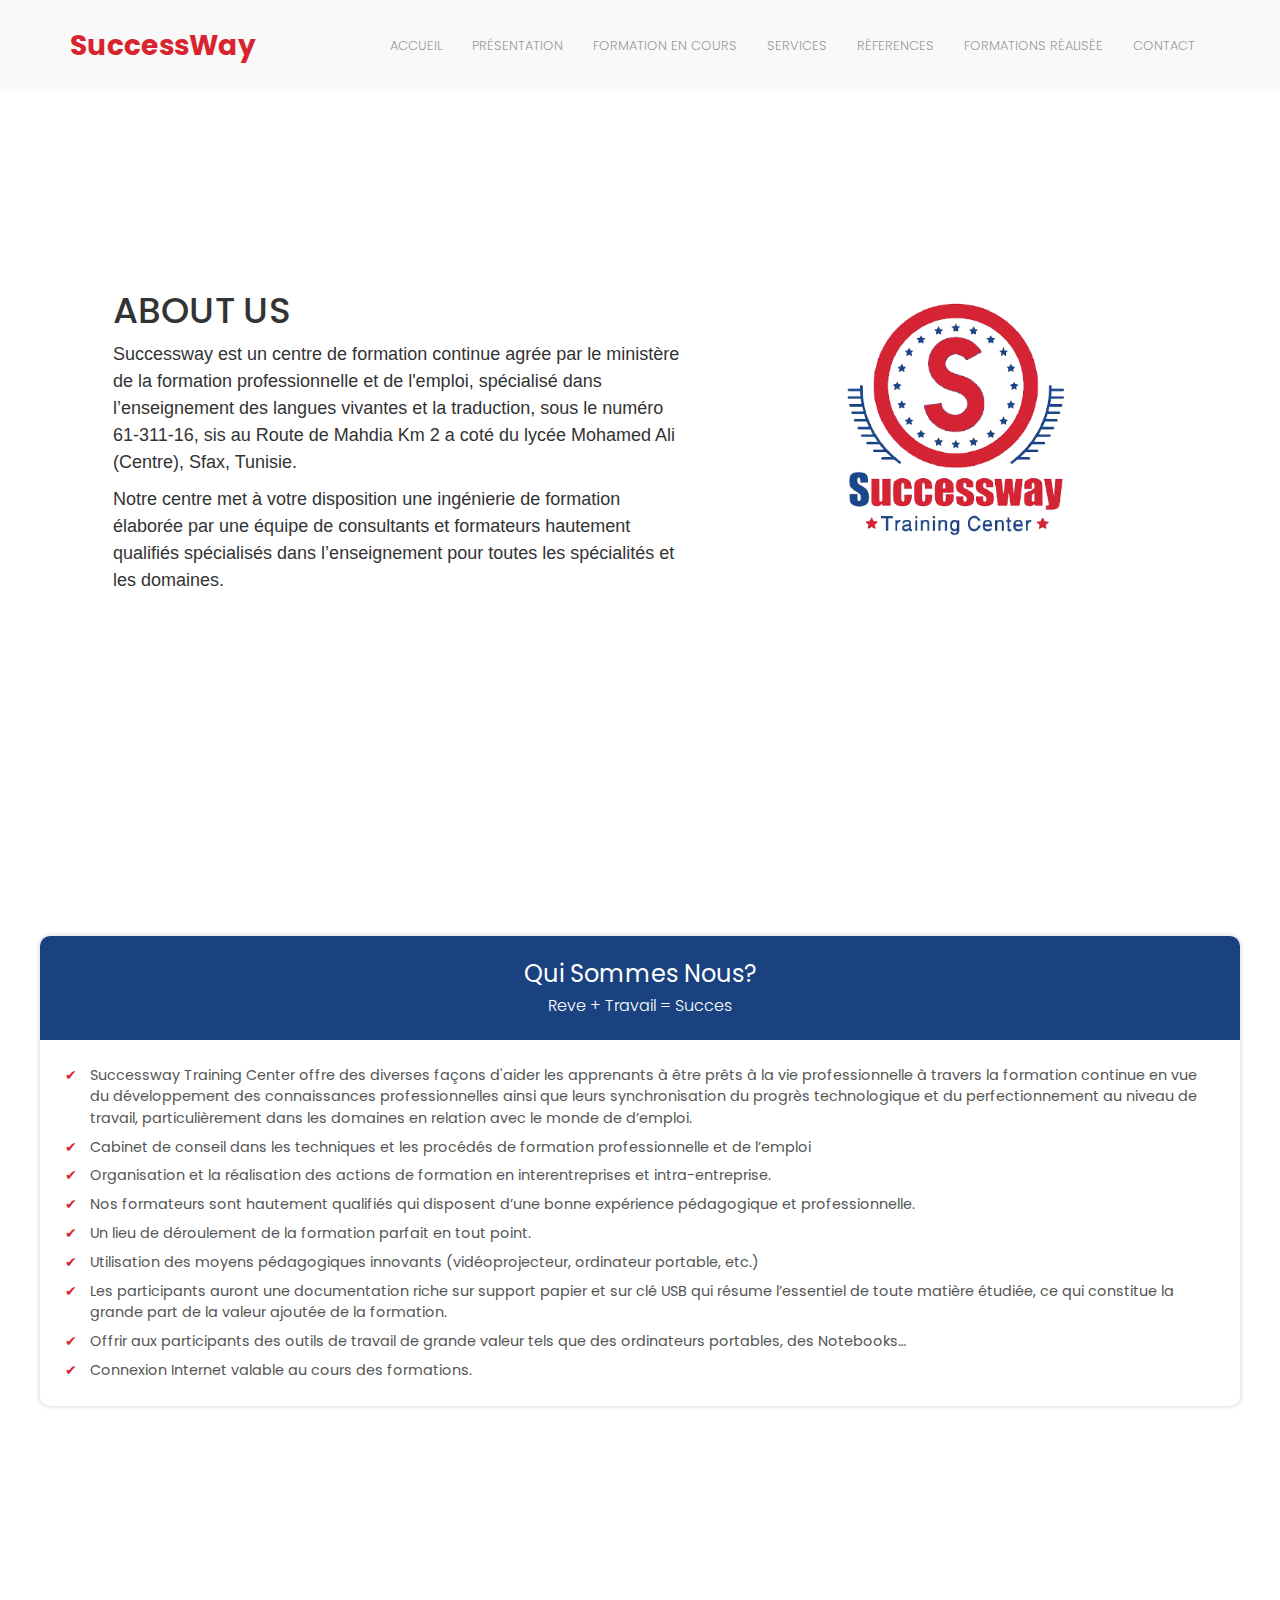
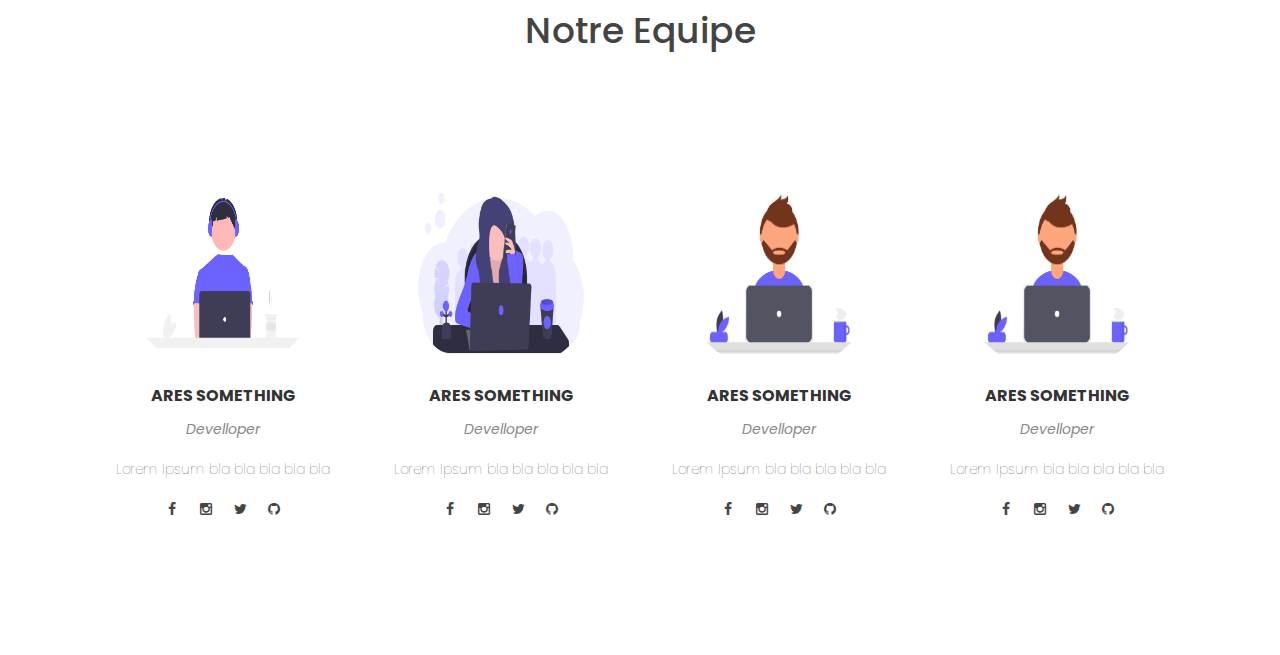
==== Presentation.html @ 9a96cf70 "commit" ====
<!DOCTYPE html>
<html lang="en">
<head>
	<meta charset="utf-8">
	<title>Successway</title>
	<meta http-equiv="X-UA-Compatible" content="IE=Edge">
	<meta name="viewport" content="width=device-width, initial-scale=1">
	<meta name="keywords" content="">
	<meta name="description" content="">
	
    <!-- 
	Workforce CSS Template
	https://templatemo.com/tm-461-workforce
    -->
	<link href='http://fonts.googleapis.com/css?family=Montserrat:400,700' rel='stylesheet' type='text/css'>
	<link rel="stylesheet" href="css/animate.min.css">
	<link rel="stylesheet" href="css/bootstrap.min.css">
	<link rel="stylesheet" href="css/font-awesome.min.css">		
	<link rel="stylesheet" href="css/templatemo-style.css">
	<link rel="stylesheet" href="css/presentation.css">
</head>

<body data-spy="scroll" data-offset="50" data-target=".navbar-collapse">
	
	<!-- navbar -->
	<nav class="navbar  custom-navbar" role="navigation">
		<div class="container">
			<div class="navbar-header">
				<button class="navbar-toggle" data-toggle="collapse" data-target=".navbar-collapse">
					<span class="icon icon-bar"></span>
					<span class="icon icon-bar"></span>
					<span class="icon icon-bar"></span>
				</button>
				<a href="#" class="navbar-brand ">SuccessWay</a>
			</div>
			<div class="collapse navbar-collapse">
				<ul class="nav navbar-nav navbar-right">
					<li><a href="index.html" class="smoothScroll">Accueil</a></li>
					<li><a href="index.html" class="smoothScroll">Présentation</a></li>
					<li><a href="#about" class="smoothScroll">Formation en cours</a></li>
					<li><a href="#portfolio" class="smoothScroll">Services</a></li>
					<li><a href="#contact" class="smoothScroll">Réferences</a></li>
					<li><a href="#contact" class="smoothScroll">Formations réalisée</a></li>
					<li><a href="#contact" class="smoothScroll">Contact</a></li>
				</ul>
			</div>
		</div>
	</nav>
	<!-- end navbar -->
	<div class="section1" id="service">
		<div class="container1">
			<div class="row">
					<div class="content-section1">
						<div class="title1">
							<h1>About us</h1>
						</div>
						<div class="content1">
							<p>
								Successway est un centre de formation continue agrée par le ministère de la formation professionnelle et de l'emploi, spécialisé dans l’enseignement des langues vivantes et la traduction, sous le numéro 61-311-16, sis au Route de Mahdia Km 2 a coté du lycée Mohamed Ali (Centre), Sfax,  Tunisie.
							</p>
							<p>
								Notre centre met à votre disposition une ingénierie de formation élaborée par une équipe de consultants et formateurs hautement qualifiés spécialisés dans l’enseignement  pour toutes les spécialités et les domaines.
							</p>
						</div>
						
					</div>
					<div class="image-section1">
						<img src="images/logo-removebg-preview.png" alt="">
					</div>
			</div>			
		</div>
	</div>
	<div class="plan-container section1">

		<section class="plan">
			<div class="plan__header">
				<h1 class="plan__title">Qui Sommes Nous?</h1>
				<h2 class="plan__summary">Reve + Travail = Succes</h2>
			</div>
			<div class="plan__description"> 
				<ul class="plan__list">
					<li class="plan__feature">Successway Training Center offre des diverses façons d'aider les apprenants à être prêts à la vie professionnelle à travers la formation continue en vue du développement des connaissances professionnelles ainsi que leurs synchronisation du progrès technologique et du perfectionnement au niveau de travail, particulièrement dans les domaines en relation avec le monde de d’emploi.</li>
					<li class="plan__feature">Cabinet de conseil dans les techniques et les procédés de formation professionnelle et de l’emploi</li>
					<li class="plan__feature">Organisation et la réalisation des actions de formation en interentreprises et intra-entreprise.</li>
					<li class="plan__feature">Nos formateurs sont hautement qualifiés qui disposent d’une bonne expérience pédagogique et professionnelle. </li>
					<li class="plan__feature">Un lieu de déroulement de la formation parfait en tout point.</li>
					<li class="plan__feature">Utilisation des moyens pédagogiques innovants (vidéoprojecteur, ordinateur portable, etc.) </li>
					<li class="plan__feature">Les participants auront une documentation riche sur support papier et sur clé USB qui résume l’essentiel de toute matière étudiée, ce qui constitue la grande part de la valeur ajoutée de la formation.</li>
					<li class="plan__feature">Offrir aux participants des outils de travail de grande valeur tels que des ordinateurs portables, des Notebooks…</li>
					<li class="plan__feature">Connexion Internet valable au cours des formations.</li>
				</ul>
			</div>
	
		   </section>
	</div>


<div class="meet_container section1">
	<div class="meet_header">
		<h1>Notre Equipe</h1>
	</div>
	<div class="sub-meet-conainer">
	<div class="teams">
		<img src="images/undraw_Coding_re_iv62.png" alt="" >
		<div class="name">Ares Something</div>
		<div class="desig">Develloper</div>
		<div class="about">Lorem Ipsum bla bla bla bla bla</div>
		<div class="social-links">
			<a href=""><i class="fa fa-facebook"></i></a>
			<a href=""><i class="fa fa-instagram"></i></a>
			<a href=""><i class="fa fa-twitter"></i></a>
			<a href=""><i class="fa fa-github"></i></a>
		</div>
	</div>
	<div class="teams">
		<img src="images/undraw_working_remotely_jh40.png" alt="" >
		<div class="name">Ares Something</div>
		<div class="desig">Develloper</div>
		<div class="about">Lorem Ipsum bla bla bla bla bla</div>
		<div class="social-links">
			<a href=""><i class="fa fa-facebook"></i></a>
			<a href=""><i class="fa fa-instagram"></i></a>
			<a href=""><i class="fa fa-twitter"></i></a>
			<a href=""><i class="fa fa-github"></i></a>
		</div>
	</div>
	<div class="teams">
		<img src="images/undraw_Designer_by46.png" alt="" >
		<div class="name">Ares Something</div>
		<div class="desig">Develloper</div>
		<div class="about">Lorem Ipsum bla bla bla bla bla</div>
		<div class="social-links">
			<a href=""><i class="fa fa-facebook"></i></a>
			<a href=""><i class="fa fa-instagram"></i></a>
			<a href=""><i class="fa fa-twitter"></i></a>
			<a href=""><i class="fa fa-github"></i></a>
		</div>
	</div>
	<div class="teams">
		<img src="images/undraw_Designer_by46.png" alt="" >
		<div class="name">Ares Something</div>
		<div class="desig">Develloper</div>
		<div class="about">Lorem Ipsum bla bla bla bla bla</div>
		<div class="social-links">
			<a href=""><i class="fa fa-facebook"></i></a>
			<a href=""><i class="fa fa-instagram"></i></a>
			<a href=""><i class="fa fa-twitter"></i></a>
			<a href=""><i class="fa fa-github"></i></a>
		</div>
	</div>
</div>
</div>


</body>
</html>
---- css/templatemo-style.css ----
/*

Workforce CSS Template

https://templatemo.com/tm-461-workforce

*/




body
    {
        background: #f9f9f9;
        font-family: 'Montserrat', sans-serif;
        font-weight: 400;
        overflow-x: hidden;
    }

/* start hr */
hr
    {
        border: 1px solid #55acee;
        width: 100px;
        margin-left: 50%;
        margin-top: 20px;
    }
/* end hr */

/* start h2 */
h2
    {
        font-size: 60px;
        text-align: center;
    }
/* end h2 */

/* start h3 */


/* start h4 */
h4
    {
        text-align: center;
        padding-bottom: 50px;
    }
/* end h4 */

/* start h5*/
h5
    {
        font-size: 30 px;
        font-weight: bold;
        color: #55acee;
    }
/* end h5*/
.btn {
    background: transparent;
    border-radius: 10px;
    color: #ffffff;
    margin-top: 40px;
	padding: 12px 22px;
    transition: all 0.4s ease-in-out;  
}
.btn:hover {
    background: #55acee;
    border-color: transparent;
}

/* start overlay */
.overlay 
    {
       width: 100%;
       height: 100%;
       background: rgba(0, 0, 0, 0.7);
    } 
/* end overlay */

/* start preloader */
.preloader
    {
        position: fixed;
        top: 0;
        left: 0;
        width: 100%;
        height: 100%;
        z-index: 99999;
        display: -webkit-flex;
        display: -ms-flexbox;
        display: flex;
        -webkit-flex-flow: row nowrap;
            -ms-flex-flow: row nowrap;
                flex-flow: row nowrap;
        -webkit-justify-content: center;
            -ms-flex-pack: center;
                justify-content: center;
        -webkit-align-items: center;
            -ms-flex-align: center;
                align-items: center;
        background: none repeat scroll 0 0 #fff;
    }
.sk-spinner-rotating-plane.sk-spinner 
    {
         width: 30px;
        height: 30px;
        background-color: #55acee;         
        -webkit-animation: sk-rotatePlane 1.2s infinite ease-in-out;
                animation: sk-rotatePlane 1.2s infinite ease-in-out;
     }

@-webkit-keyframes sk-rotatePlane {
  0% {
         -webkit-transform: perspective(120px) rotateX(0deg) rotateY(0deg);
                 transform: perspective(120px) rotateX(0deg) rotateY(0deg); }

  50% {
        -webkit-transform: perspective(120px) rotateX(-180.1deg) rotateY(0deg);
                transform: perspective(120px) rotateX(-180.1deg) rotateY(0deg); }

  100% {
            -webkit-transform: perspective(120px) rotateX(-180deg) rotateY(-179.9deg);
                    transform: perspective(120px) rotateX(-180deg) rotateY(-179.9deg); } }

@keyframes sk-rotatePlane {
  0% {
         -webkit-transform: perspective(120px) rotateX(0deg) rotateY(0deg);
                 transform: perspective(120px) rotateX(0deg) rotateY(0deg); }

  50% {
        -webkit-transform: perspective(120px) rotateX(-180.1deg) rotateY(0deg);
                transform: perspective(120px) rotateX(-180.1deg) rotateY(0deg); }

  100% {
            -webkit-transform: perspective(120px) rotateX(-180deg) rotateY(-179.9deg);
                    transform: perspective(120px) rotateX(-180deg) rotateY(-179.9deg); } }
/* end preloader */

/* start navigation */
.custom-navbar 
    {
        margin-bottom: 0;
        background-color: #fff;
        text-align: right;
    }
.custom-navbar .navbar-brand 
    {
        color: #D8242F;
        font-weight: bold;
        font-size: 28px;
    }
.custom-navbar .nav li a
     {
         color: #999;
         font-weight: 300;
         font-size: 13px;
         text-transform: uppercase;
    }
.custom-navbar .nav li a:hover
    {
        background: transparent;
        color: #1A4280;
    }
.custom-navbar .nav li.active > a
    {
         background-color: transparent;
         color: #1A4280;
    }
.custom-navbar .navbar-toggle
    {
        border: none;
        padding-top: 10px;
    }
.custom-navbar .navbar-toggle .icon-bar
    {
        background: #55acee;
        border-color: transparent;
    }
@media(min-width:768px){
    .custom-navbar
         {
             padding: 20px 0;
            border-bottom: 0;
             background: 0 0;
             transition: all 0.3s ease;
         }
    .custom-navbar.top-nav-collapse
         {
            padding: 0;
            box-shadow: 0px 2px 8px 0px rgba(50, 50, 50, 0.08);
            background: #fff;
        }
}

/* end navigation */

/* start home */        
#home h1
    {
        font-size: 80px;
        font-weight: bold;
        line-height: 1em;
        letter-spacing: 2px;
        padding-top: 10px;
    }
#home span
    {
        color: #55acee;
        font-weight: bold;
    }
#home .btn {
    background: rgba(0,0,0,0.6);
    border: none;
}
#home .btn:hover {
    background: rgba(255,255,255,0.6);
}
.templatemo_homewrapper {
    padding-left: 15px;
    padding-right: 15px;
}
.flexslider {
    margin: 0 0 60px;
    background: #fff;
    padding: 0;
    position: relative;
    zoom: 1;
    background-color: #371604;
    overflow: hidden;
    margin: 0;
    text-align: center;
}
.flexslider .slides {
    padding: 0;
    zoom: 1;
}
.flexslider .slides img {
    width: 100%;
    min-width: 648px;
    min-height: 270px;
    display: block;
}
.flexslider .slides > li {
    display: none;  
    padding: 0;
    position: relative;
   
}
.flexslider img {
    position: relative;
    width: 100%;
}
.slider-caption {
    color:white;
    margin: 0;
    position: absolute;
    top: 0;
    left: 0;
    text-transform: uppercase;
    z-index: 7;
    width: 100%;
    height: 100%;
    display: -webkit-flex;
    display: -ms-flexbox;
    display: flex;
    -webkit-justify-content: center;
    -ms-flex-pack: center;
    justify-content: center;
    -webkit-align-items: center;
    -ms-flex-align: center;
    align-items: center;
}
/* end home */

/* start service */
#service
    {
        background: #ffffff;
        padding-top: 80px;
        padding-bottom: 80px;
    }

[class*="col-"] {
      padding-right: 100;
      padding-left: 300;
    }
  
#service .media
    {
        padding: 10px;
    }
#service .media .fa
    {
        color: #55acee;
        font-size: 60px;
        margin-right: 20px;
        width: 65px;
        height: 65px;
    }
#service .media .media-heading
    {
        font-weight: 600;
        font-size: 20px;
        padding-bottom: 10px;
    }
/* end service */

/* start divider */
.divider
    {
        background: url('../images/divider-bg.jpg');
        background-size: cover;
        background-repeat: no-repeat;
        background-attachment: fixed;
        color: #ffffff;
        text-align: center;
    }
.divider .divider-des
    {
        padding: 100px 15px;
    }
/* end divider */

/* start about */
h3.about-title {
    margin-top: 0;
}
#about
    {
        padding-top: 80px;
        padding-bottom: 80px;
    }
#about .progress
    {
        background: #f9f9f9;
        box-shadow: none;
        border-radius: 0px;
    }
#about .progress .progress-bar-danger
    {
        background: #55acee;
    }
#about span
    {
        display: block;
        margin-top: 12px;
        margin-bottom: 6px;
    }
#about .about-wrapper
    {
        background: #ffffff;
        box-shadow: 0px 8px 2px 2px rgba(50,50,50, 0.08);
        margin-top: 60px;
        margin-bottom: 20px;
        max-width: 500px;
        padding: 20px;
    }
#about .about-wrapper h3
    {
        color: #55acee;
        font-size: 20px;
        font-weight: bold;        
    }
/* end about */

/* start portfolio */
#portfolio
    {
        background: #fff;
        border-top: 1px solid #eeeeee;
        border-bottom: 1px solid #eeeeee;
        padding-top: 80px;
        padding-bottom: 80px;
    }
#portfolio .portfolio-thumb
    {
        overflow: hidden;
        margin: 0;
        position: relative;
    }
#portfolio .portfolio-thumb .portfolio-overlay
    {
        background: #333;
        color: #ffffff;
        display: -webkit-flex;
        display: -ms-flexbox;
        display: flex;
        -webkit-align-items: center;
            -ms-flex-align: center;
                align-items: center;
        -webkit-justify-content: center;
            -ms-flex-pack: center;
                justify-content: center;
        top: 0;
        right: 0;
        left: 0;
        bottom: 0;
        width: 100%;
        height: 100%;
        text-align: center;
        position: absolute;
        opacity: 0;
        transition: all 0.4s ease-in-out;
    }
#portfolio .portfolio-thumb:hover .portfolio-overlay
    {
        opacity: 0.9;
    }
#portfolio .portfolio-thumb .portfolio-overlay .fa
    {
        border: 1px solid #ffffff;
        border-radius: 50%;
        color: #ffffff;
        width: 40px;
        height: 40px;
        line-height: 40px;
        text-align: center;
        text-decoration: none;
        margin-right: 6px;
        margin-bottom: 10px;
        transition: all 0.3s ease;
    }
#portfolio .portfolio-thumb .portfolio-overlay .fa:hover {
    background: #55acee;
    border-color: #55acee;
}
#portfolio .portfolio-thumb .portfolio-overlay h4
    {
        padding-bottom: 10px;
    }
    .portfolio-description {
        padding-left: 15px;
        padding-right: 15px;
    }
/*filter css*/
.filter-wrapper {
    width: 100%;
    margin: 0 0 24px 0;
    padding: 0;
    overflow: hidden;
    text-align: center;
}
.filter-wrapper li {
    display: inline-block;
    margin: 4px;
    transition: all 0.3s ease;
}
.filter-wrapper li:hover {
    background: #55acee;
}
.filter-wrapper li:hover a {
    color: #fff;
}
.filter-wrapper li a {
    border: 1px solid #f2f2f2;
    color: #999;
    padding: 8px 17px;
    display: block;
    text-decoration: none;
}
/*isotope box css*/
.iso-box-section {
    width: 100%;
    margin: 0 0 24px 0;
}
.iso-box-wrapper {
    width: 100%;
    padding: 0;
    clear: both;
    position: relative;
}
.iso-box {
    position: relative;
    min-height: 50px;
    float: left;
    overflow: hidden;
    margin-bottom: 20px;
}
.fluid-img {
    width: 100%;
    display: block;
    height: auto;
}
/* end portfolio */



/* start contact */
#contact
    {
        background: #1A4280;
        padding-top: 80px;
        padding-bottom: 80px;
    }
#contact .form-control
    {
        background: transparent;
        border-radius: 0px;
        box-shadow: none;
        border: 1px solid #CCC;
        margin-bottom: 20px;
        transition: all 0.4s ease-in-out;
    }
#contact input
    {
        height: 50px;
    }
#contact input[type="submit"]
    {
        border: 2px solid #55acee;
        font-weight: bold;
		color: #55acee;
    }
#contact input[type="submit"]:hover
    {
        background: #55acee;
		color: #fff;
    }
/* end contact */
/* start blocs*/
#bloc1
{
    background-color:#1A4280;
    float:left;
    width:240px;
}
#bloc2
{
    background-color: #1A4280;
    float:right;
    width:240px;
}

/* start footer */
footer
    {
        background-image: url(https://i.pinimg.com/originals/bc/a3/2d/bca32d5cdfabeaeb4faeb12bff160524.jpg);
        color: #ffffff;
        padding-top: 60px;
        padding-bottom: 60px;
        text-align: center;
    }
footer p
    {
        display: block;
        padding-top: 40px;
    }
footer span
    {
        color: #55acee;
        font-weight: bold;
    }
/* end footer */

/* start social icon */
.social-icon
    {
        display: block;
        position: relative;
        padding: 0;
        margin: 0;
        top: 20px;
    }
.social-icon li
    {
        display: inline-block;
        list-style: none;
        transition: all 0.4s ease-in-out;
        width: 40px;
        height: 40px;
    }
.social-icon li a
    {
        color: #fff;
        font-size: 30px;
        text-decoration: none;
        line-height: 40px;
        text-align: center;
    }
.social-icon li:hover
    {
        background: #55acee;
    }
/* end social icon */

/* start media 980 */
@media screen and ( max-width: 980px ){
    #home h1
        {
            font-size: 40px;
        }
    h2
        {
            font-size: 30px;
        }
    
}
/* end media 980 */


/* start media 768 */
@media screen and ( max-width: 767px ){
    h4 {
        padding-bottom: 20px;
    }
   #home h1
    {
        font-size: 40px;
    }
    #home {
        margin-top: 50px;
    }
    .templatemo-about-left {
        margin-bottom: 30px;
    }
    #about .about-wrapper {
        margin-left: auto;
        margin-right: auto;
    }
}
/* end media 768 */

@media screen and (max-width: 440px) {
    h4 {
        padding-bottom: 15px;
        line-height: 1.5em;
    }
    .filter-wrapper li {
        margin: 2px;
    }
    .filter-wrapper li a {
        padding: 6px 10px;
    }
}

@media screen and (max-width: 380px) {
    #service .media .fa {
        margin-right: 5px;
    }
}

/* start media 360 */
@media screen and ( max-width: 360px ){
    #home h1
        {
            font-size: 30px;
            line-height: 1.5em;
        }
}
/* end media 360 */
---- css/presentation.css ----
@import url('https://fonts.googleapis.com/css2?family=Poppins:wght@200;300;400&display=swap');
*{
    margin: 0px;
    padding: 0px;
    box-sizing: border-box ;
    font-family: 'Poppins', sans-serif;
}
.section1 {
    width:100% ;
    min-height: 80vh;
    background-color: white;
}
.container1{
    width: 80%;
    display: block;
    margin: auto;
    padding-top: 100px;    
}
.content-section1{
    float: left;
    width: 55%;
}
.image-section1{
    float: right;
    width: 40%;

}
.image-section1 img{
    width: 100%;
    height: auto;
}
.content-section1 .title1{
    text-transform: uppercase;
    font-size: 28px;
}
.content-section1 .content1 h3{
    margin-top: 20px ;
    color: #5d5d5d;
    font-size: 19px;
}
.content-section1 .content1 p{
    margin-top: 10px;
    font-family: sans-serif;
    font-size: 18px;
    line-height:1.5 ;
}
.content-section1 .content1 .button1{
    margin-top:30px ;
}
.content-section1 .content1 .button1 a{
    background-color: #D8242F;
    border-radius: 100px;
    margin-left: 15px;
    padding: 12px 40px;
    text-decoration: none;
    color: #fff;
    font-size: 25px ;
    letter-spacing: 1.5px;
}
.content-section1 .content1 .button1 a:hover{
    background-color: #1A4280;
    color: #fff;
}
.content-section1 .social1{
    margin: 40px 40px; 
}
.content-section1 .social1 i{
    color: #1A4280;
    font-size: 30px;
    padding:0px 10px;
}
.content-section1 .social1 i:hover{
    color: #D8242F;
}
@media screen and (max-width: 768px){
    .container1{
        width: 80%;
        display: block;
        margin: auto;
        padding-top: 50px;    
    }
    .content-section1{
        float: none;
        width: 100%;
        display: block;
        margin: auto;
    }
    .image-section1{
        float: none;
        width: 100%;
        
    }
    .image-section1 img{
       width: 100%;
       height: auto;
       display:block ;
       margin: auto;
    }
    .content-section1 .title1{
        text-align: center ;
        font-size:19px ;
    }
    .content-section1 .content1 .button1{
        text-align: center;
    }
    .content-section1 .content1 .button1 a{
        padding:9px 30px;
    }
    .content-section1 .social1{
        text-align: center;   
    }
}
.plan{
    width: 1200px;
    border-radius: 10px;
    box-shadow: 0 0 5px rgba(0, 0, 0, 0.2);
    overflow: hidden;
    font-family: sans-serif;
    font-size: 16px;
    line-height: 1.5;
    color: #555;
    margin: 15px;
}
.plan--highlighted{
    box-shadow: 0 0 15px rgba(0, 0, 0, 0.4);
    transform: scale(1.05);
}
.plan__header{
    padding: 25px;
    background: #1A4280;
    color: #fff;
}
.plan__title{
    margin: 0;
    text-align: center;
    font-size: 1.5em;
    font-weight: 400;
}
.plan__summary{
    margin: 0;
    margin-top: 10px;
    text-align: center;
    font-size: 1em;
    font-weight: 300;
}
.plan__description{
    padding: 25px;
}
.plan__list{
    padding: 0;
    margin: 0;
}
.plan__feature{
    list-style: none;
    margin: 0;
    padding-left: 25px;
    position: relative;
    font-size: 0.9em;
    
}
.plan__feature:not(:last-child) {
    margin-bottom: 0.5em; 
}

.plan__feature::before{
    content: "\2714" ;
    color: #D8242F;
    left: 0;
    position: absolute;
}
.plan__actions{
    padding: 25px;
    border-top: 1px solid #eeee;
    display: flex;
    flex-direction: column;
}
.plan__button{
    display: inline-block;
    margin: 15px auto;
    padding: 8px 20px;
    color: #009578;
    background: #fff;
    border-radius: 5px;
    border: 1px solid #009578;
    text-transform: uppercase;
    letter-spacing: 0.02em;
    font-weight: bold;
}
.plan__button:hover{
    background: #009578;
    color: white;
}
.plan__cost{
    margin: 0;
    text-align: center;
    font-size: 2em;
    color: #000;
}
.plan__text{
    font-size: 0.9em;
    text-align: center;
    margin: 0 0 10px 0;
}
.plan-container{
    display: flex;
    align-items: center;
    justify-content: center;
    padding: 10px;
}
.meet_container{
    text-align: center;
    background: white;   
}
.meet_header{
    padding-top: 60px;
    color: #444;
    font-size: 20px;
    margin: auto;
    line-height: 50px;
}
.sub-meet-conainer{
    max-width: 1200px;
    margin: auto;
    padding: 80px 0;
    display: flex;
    flex-wrap: wrap;
    justify-content: center;
}
.teams{
    margin: 10px;
    padding: 22px;
    max-width: 30%;
    cursor: pointer;
    transition:0.4s ;
    box-sizing: border-box;
}
.teams:hover{
    background: cornsilk;

}
.teams img{
    width: 200px;
    height: 200px;
    border-radius: 50%;
}
.name{
    padding: 12px;
    font-weight: bold;
    font-size: 16px;
    text-transform: uppercase;
}
.desig{
    font-style: italic;
    color: #888; 
}
.about{
    margin: 20px 0;
    font-weight: lighter ;
    color: #4e4e4e;
}
.social-links{
    margin: 14px;   
}
.social-links a{
    display: inline-block;
    height: 30px;
    width: 30px;
    transition: .4s;
}
.social-links a i{
    color: #444;

}
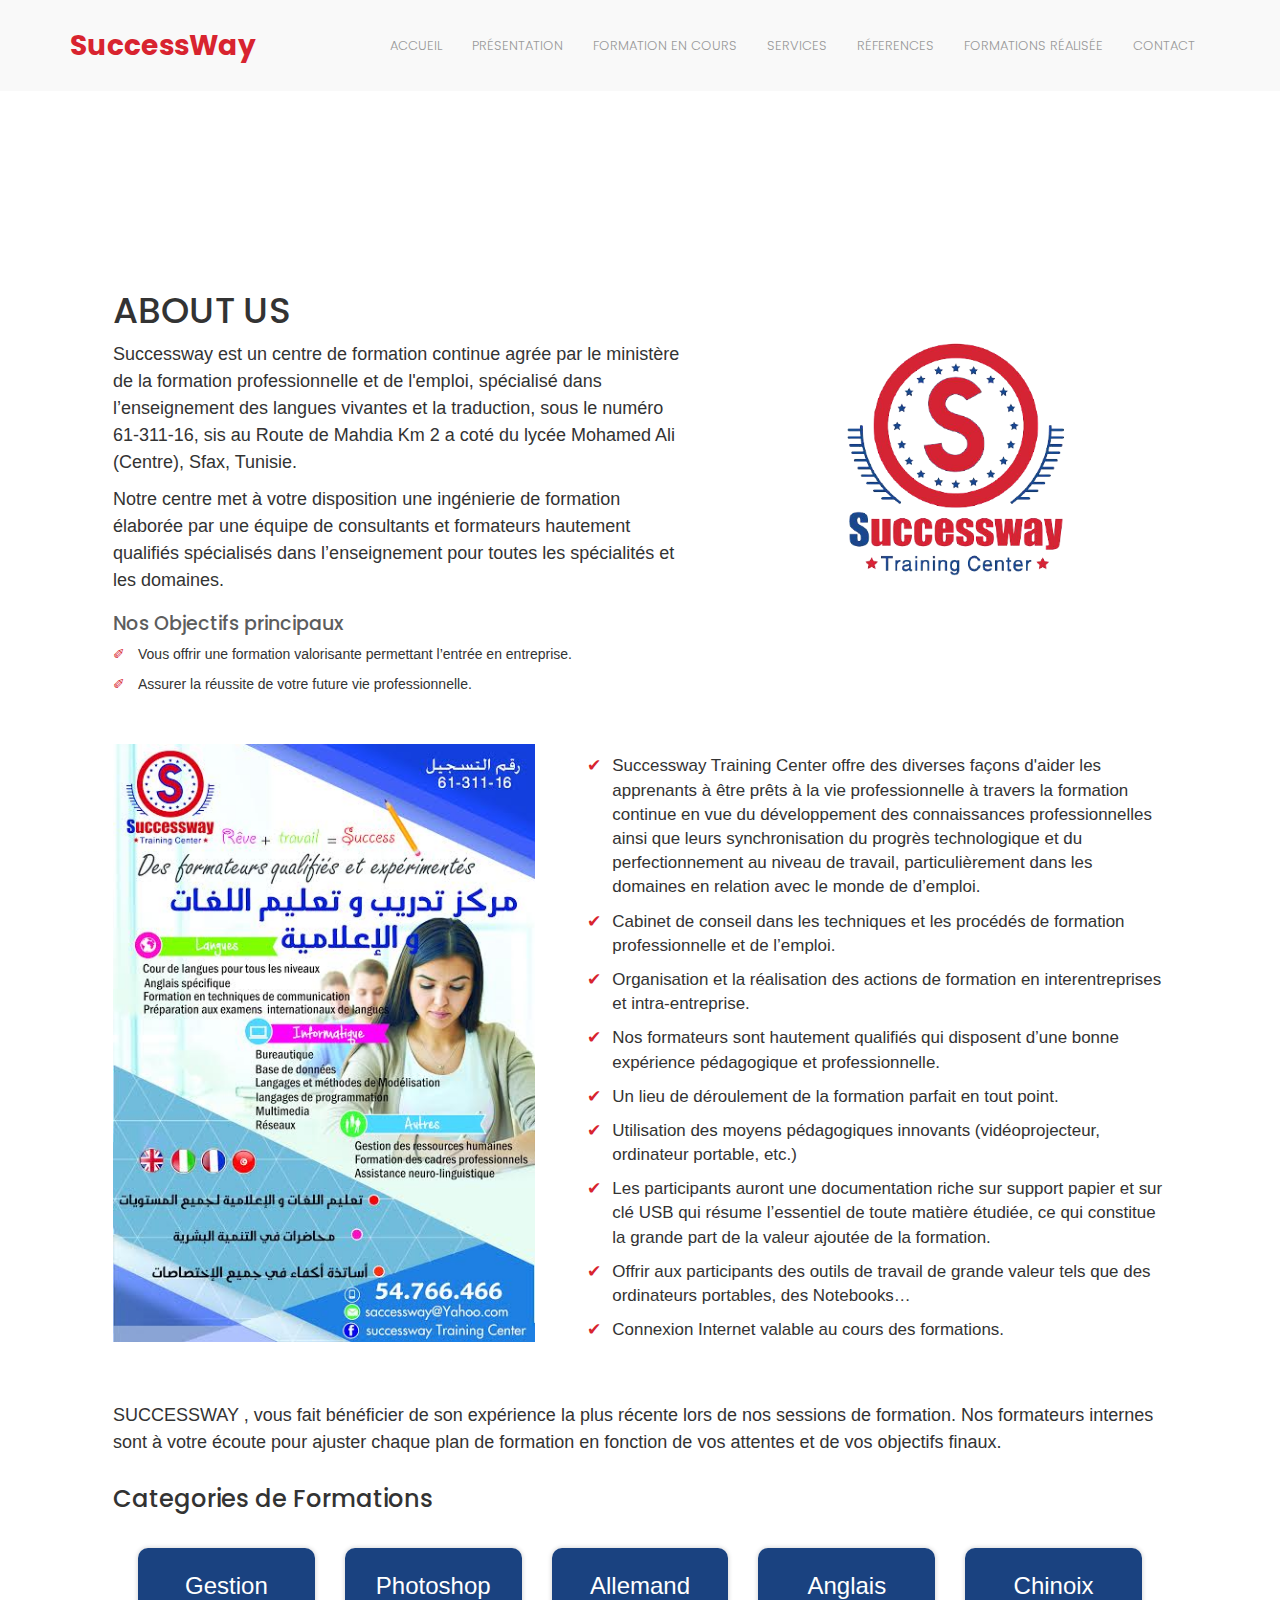
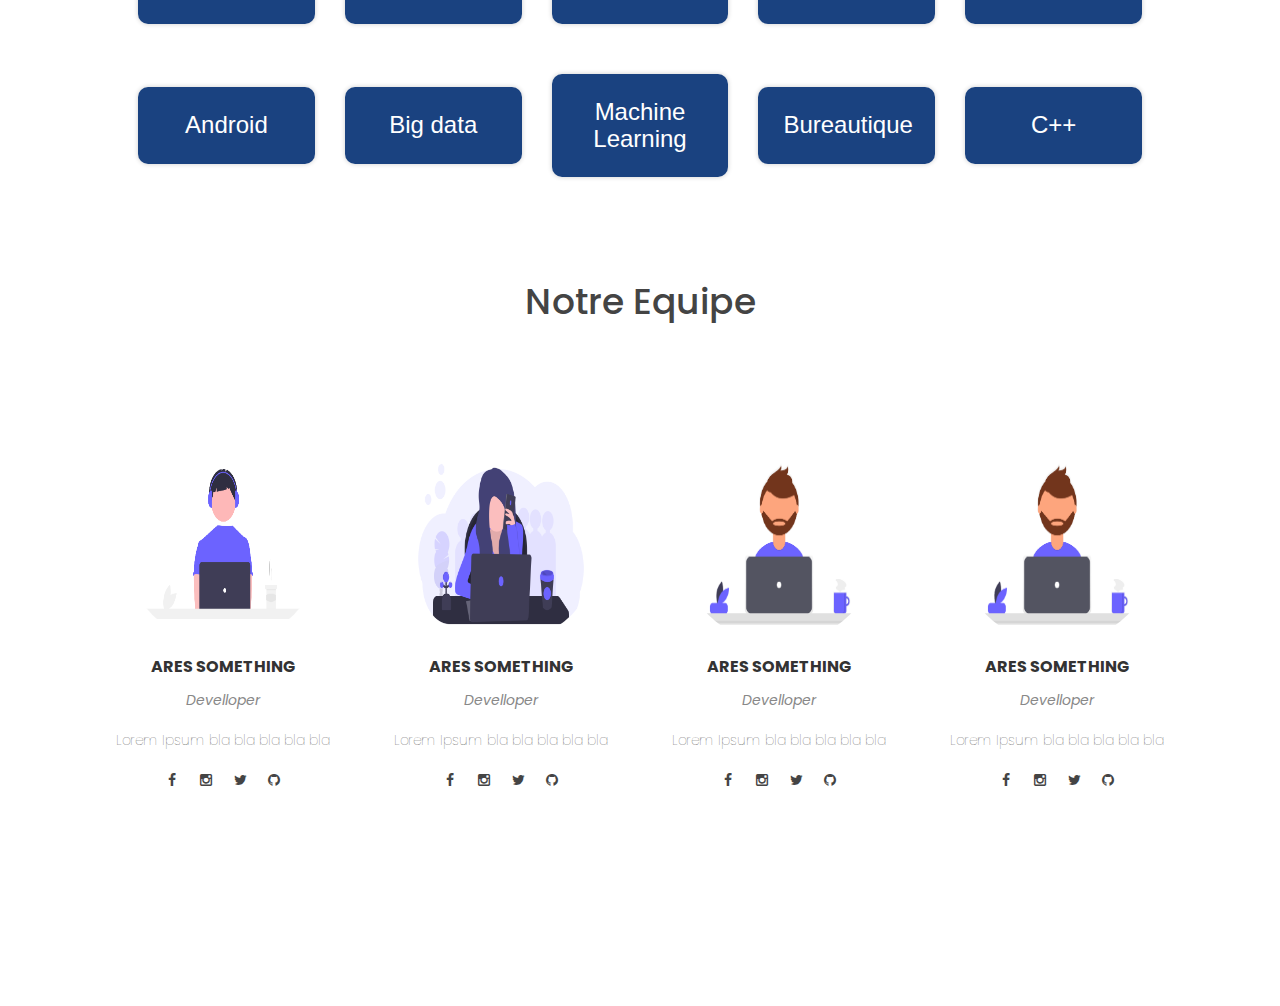
==== commit d1f26f87: "commit" ====
--- a/Presentation.html
+++ b/Presentation.html
@@ -61,95 +61,192 @@
 							<p>
 								Notre centre met à votre disposition une ingénierie de formation élaborée par une équipe de consultants et formateurs hautement qualifiés spécialisés dans l’enseignement  pour toutes les spécialités et les domaines.
 							</p>
+							<h3>Nos Objectifs principaux</h3>
+							<p>
+								<li class="plan__features">Vous offrir une formation valorisante permettant l’entrée en entreprise.</li>
+							</p>
+							<p>
+								<li class="plan__features">Assurer la réussite de votre future vie professionnelle.</li>
+							</p>
 						</div>
 						
 					</div>
 					<div class="image-section1">
 						<img src="images/logo-removebg-preview.png" alt="">
 					</div>
-			</div>			
+			</div>	
+			<br>
+			<br>
+			<div class="row">
+				<div class="content-section2">
+					<div class="content2">
+						<p>
+							<li class="plan__feature">Successway Training Center offre des diverses façons d'aider les apprenants à être prêts à la vie professionnelle à travers la formation continue en vue du développement des connaissances professionnelles ainsi que leurs synchronisation du progrès technologique et du perfectionnement au niveau de travail, particulièrement dans les domaines en relation avec le monde de d’emploi.</li>
+						</p>
+						<p>
+							<li class="plan__feature">Cabinet de conseil dans les techniques et les procédés de formation professionnelle et de l’emploi.</li>
+						</p>
+						<p>
+							<li class="plan__feature">Organisation et la réalisation des actions de formation en interentreprises et intra-entreprise.</li>
+						</p>
+						<p>
+							<li class="plan__feature">Nos formateurs sont hautement qualifiés qui disposent d’une bonne expérience pédagogique et professionnelle.</li>
+						</p>
+						<p>
+							<li class="plan__feature">Un lieu de déroulement de la formation parfait en tout point.</li>
+						</p>
+						<p>
+							<li class="plan__feature">Utilisation des moyens pédagogiques innovants (vidéoprojecteur, ordinateur portable, etc.) </li>
+						</p>
+						<p>
+							<li class="plan__feature">Les participants auront une documentation riche sur support papier et sur clé USB qui résume l’essentiel de toute matière étudiée, ce qui constitue la grande part de la valeur ajoutée de la formation.</li>
+						</p>
+						<p>
+							<li class="plan__feature">Offrir aux participants des outils de travail de grande valeur tels que des ordinateurs portables, des Notebooks…</li>
+						</p>
+						<p>
+							<li class="plan__feature">Connexion Internet valable au cours des formations.</li>
+						</p>
+					</div>
+				</div>
+				<div class="image-section2">
+					<img src="images/present.jpg" alt="">
+				</div>
+			</div>
+			<br><br>
+			<div class="row">
+				<div class="content-section3">
+					<div class="content1">
+						<p>
+							SUCCESSWAY , vous fait bénéficier de son expérience la plus récente lors de nos sessions de formation. Nos formateurs internes sont à votre écoute pour ajuster chaque plan de formation en fonction de vos attentes et de vos objectifs finaux.
+						</p>
+					</div>
+				</div>
+			</div>	
+			<div class="row">
+				<div class="content-section3">
+					<h3>Categories de Formations</h3>							
+				</div>
+				<div class="plan-container ">
+
+					<section class="plan">
+						<div class="plan__header">
+							<h1 class="plan__title">Gestion</h1>
+						</div>
+					   </section>
+					<section class="plan">
+						<div class="plan__header">
+							<h1 class="plan__title">Photoshop</h1>
+						</div>
+					   </section>
+					<section class="plan">
+						<div class="plan__header">
+							<h1 class="plan__title">Allemand</h1>
+						</div>
+					   </section>
+					<section class="plan">
+						<div class="plan__header">
+							<h1 class="plan__title">Anglais</h1>
+						</div>
+					   </section>
+					   <section class="plan">
+						<div class="plan__header">
+							<h1 class="plan__title">Chinoix</h1>
+						</div>
+					   </section>
+				</div>
+				<div class="plan-container ">
+
+					<section class="plan">
+						<div class="plan__header">
+							<h1 class="plan__title">Android</h1>
+						</div>
+					   </section>
+					<section class="plan">
+						<div class="plan__header">
+							<h1 class="plan__title">Big data </h1>
+						</div>
+					   </section>
+					   <section class="plan">
+						<div class="plan__header">
+							<h1 class="plan__title"> Machine Learning</h1>
+						</div>
+					   </section>
+					<section class="plan">
+						<div class="plan__header">
+							<h1 class="plan__title">Bureautique</h1>
+						</div>
+					   </section>
+					<section class="plan">
+						<div class="plan__header">
+							<h1 class="plan__title">C++</h1>
+						</div>
+					   </section>
+				</div>
+			</div>
+		</div>
+		<div class="meet_container section1">
+			<div class="meet_header">
+				<h1>Notre Equipe</h1>
+			</div>
+			<div class="sub-meet-conainer">
+			<div class="teams">
+				<img src="images/undraw_Coding_re_iv62.png" alt="" >
+				<div class="name">Ares Something</div>
+				<div class="desig">Develloper</div>
+				<div class="about">Lorem Ipsum bla bla bla bla bla</div>
+				<div class="social-links">
+					<a href=""><i class="fa fa-facebook"></i></a>
+					<a href=""><i class="fa fa-instagram"></i></a>
+					<a href=""><i class="fa fa-twitter"></i></a>
+					<a href=""><i class="fa fa-github"></i></a>
+				</div>
+			</div>
+			<div class="teams">
+				<img src="images/undraw_working_remotely_jh40.png" alt="" >
+				<div class="name">Ares Something</div>
+				<div class="desig">Develloper</div>
+				<div class="about">Lorem Ipsum bla bla bla bla bla</div>
+				<div class="social-links">
+					<a href=""><i class="fa fa-facebook"></i></a>
+					<a href=""><i class="fa fa-instagram"></i></a>
+					<a href=""><i class="fa fa-twitter"></i></a>
+					<a href=""><i class="fa fa-github"></i></a>
+				</div>
+			</div>
+			<div class="teams">
+				<img src="images/undraw_Designer_by46.png" alt="" >
+				<div class="name">Ares Something</div>
+				<div class="desig">Develloper</div>
+				<div class="about">Lorem Ipsum bla bla bla bla bla</div>
+				<div class="social-links">
+					<a href=""><i class="fa fa-facebook"></i></a>
+					<a href=""><i class="fa fa-instagram"></i></a>
+					<a href=""><i class="fa fa-twitter"></i></a>
+					<a href=""><i class="fa fa-github"></i></a>
+				</div>
+			</div>
+			<div class="teams">
+				<img src="images/undraw_Designer_by46.png" alt="" >
+				<div class="name">Ares Something</div>
+				<div class="desig">Develloper</div>
+				<div class="about">Lorem Ipsum bla bla bla bla bla</div>
+				<div class="social-links">
+					<a href=""><i class="fa fa-facebook"></i></a>
+					<a href=""><i class="fa fa-instagram"></i></a>
+					<a href=""><i class="fa fa-twitter"></i></a>
+					<a href=""><i class="fa fa-github"></i></a>
+				</div>
+			</div>
+		</div>
 		</div>
 	</div>
-	<div class="plan-container section1">
-
-		<section class="plan">
-			<div class="plan__header">
-				<h1 class="plan__title">Qui Sommes Nous?</h1>
-				<h2 class="plan__summary">Reve + Travail = Succes</h2>
-			</div>
-			<div class="plan__description"> 
-				<ul class="plan__list">
-					<li class="plan__feature">Successway Training Center offre des diverses façons d'aider les apprenants à être prêts à la vie professionnelle à travers la formation continue en vue du développement des connaissances professionnelles ainsi que leurs synchronisation du progrès technologique et du perfectionnement au niveau de travail, particulièrement dans les domaines en relation avec le monde de d’emploi.</li>
-					<li class="plan__feature">Cabinet de conseil dans les techniques et les procédés de formation professionnelle et de l’emploi</li>
-					<li class="plan__feature">Organisation et la réalisation des actions de formation en interentreprises et intra-entreprise.</li>
-					<li class="plan__feature">Nos formateurs sont hautement qualifiés qui disposent d’une bonne expérience pédagogique et professionnelle. </li>
-					<li class="plan__feature">Un lieu de déroulement de la formation parfait en tout point.</li>
-					<li class="plan__feature">Utilisation des moyens pédagogiques innovants (vidéoprojecteur, ordinateur portable, etc.) </li>
-					<li class="plan__feature">Les participants auront une documentation riche sur support papier et sur clé USB qui résume l’essentiel de toute matière étudiée, ce qui constitue la grande part de la valeur ajoutée de la formation.</li>
-					<li class="plan__feature">Offrir aux participants des outils de travail de grande valeur tels que des ordinateurs portables, des Notebooks…</li>
-					<li class="plan__feature">Connexion Internet valable au cours des formations.</li>
-				</ul>
-			</div>
-	
-		   </section>
-	</div>
-
-
-<div class="meet_container section1">
-	<div class="meet_header">
-		<h1>Notre Equipe</h1>
-	</div>
-	<div class="sub-meet-conainer">
-	<div class="teams">
-		<img src="images/undraw_Coding_re_iv62.png" alt="" >
-		<div class="name">Ares Something</div>
-		<div class="desig">Develloper</div>
-		<div class="about">Lorem Ipsum bla bla bla bla bla</div>
-		<div class="social-links">
-			<a href=""><i class="fa fa-facebook"></i></a>
-			<a href=""><i class="fa fa-instagram"></i></a>
-			<a href=""><i class="fa fa-twitter"></i></a>
-			<a href=""><i class="fa fa-github"></i></a>
-		</div>
-	</div>
-	<div class="teams">
-		<img src="images/undraw_working_remotely_jh40.png" alt="" >
-		<div class="name">Ares Something</div>
-		<div class="desig">Develloper</div>
-		<div class="about">Lorem Ipsum bla bla bla bla bla</div>
-		<div class="social-links">
-			<a href=""><i class="fa fa-facebook"></i></a>
-			<a href=""><i class="fa fa-instagram"></i></a>
-			<a href=""><i class="fa fa-twitter"></i></a>
-			<a href=""><i class="fa fa-github"></i></a>
-		</div>
-	</div>
-	<div class="teams">
-		<img src="images/undraw_Designer_by46.png" alt="" >
-		<div class="name">Ares Something</div>
-		<div class="desig">Develloper</div>
-		<div class="about">Lorem Ipsum bla bla bla bla bla</div>
-		<div class="social-links">
-			<a href=""><i class="fa fa-facebook"></i></a>
-			<a href=""><i class="fa fa-instagram"></i></a>
-			<a href=""><i class="fa fa-twitter"></i></a>
-			<a href=""><i class="fa fa-github"></i></a>
-		</div>
-	</div>
-	<div class="teams">
-		<img src="images/undraw_Designer_by46.png" alt="" >
-		<div class="name">Ares Something</div>
-		<div class="desig">Develloper</div>
-		<div class="about">Lorem Ipsum bla bla bla bla bla</div>
-		<div class="social-links">
-			<a href=""><i class="fa fa-facebook"></i></a>
-			<a href=""><i class="fa fa-instagram"></i></a>
-			<a href=""><i class="fa fa-twitter"></i></a>
-			<a href=""><i class="fa fa-github"></i></a>
-		</div>
-	</div>
-</div>
-</div>
+	
+
+	
+
+
+
 
 
 </body>
--- a/css/presentation.css
+++ b/css/presentation.css
@@ -13,23 +13,44 @@
 .container1{
     width: 80%;
     display: block;
-    margin: auto;
+    margin: auto ;
     padding-top: 100px;    
 }
 .content-section1{
     float: left;
     width: 55%;
 }
+.content-section2{
+    float: right;
+    width: 55%;
+}
+.content-section3{
+    float: left;
+    width: 100%;
+}
 .image-section1{
     float: right;
     width: 40%;
+    margin-top: 40px;
+}
+.image-section2{
+    float: left;
+    width: 40%;
 
 }
 .image-section1 img{
     width: 100%;
     height: auto;
 }
+.image-section2 img{
+    width: 100%;
+    height: auto;
+}
 .content-section1 .title1{
+    text-transform: uppercase;
+    font-size: 28px;
+}
+.content-section2 .title2{
     text-transform: uppercase;
     font-size: 28px;
 }
@@ -38,7 +59,35 @@
     color: #5d5d5d;
     font-size: 19px;
 }
+.content-section2 .content2 h3{
+    margin-top: 20px ;
+    color: #5d5d5d;
+    font-size: 19px;
+}
+.content-section3 .content1 h3{
+    margin-top: 20px ;
+    color: #920000;
+    font-size: 19px;
+}
+.content-section3 .content1 h4{
+    margin-top: 20px ;
+    color: #0b15a1;
+    font-size: 19px;
+    float: left;
+}
 .content-section1 .content1 p{
+    margin-top: 10px;
+    font-family: sans-serif;
+    font-size: 18px;
+    line-height:1.5 ;
+}
+.content-section2 .content2 p{
+    margin-top: 10px;
+    font-family: sans-serif;
+    font-size: 18px;
+    line-height:1.5 ;
+}
+.content-section3 .content1 p{
     margin-top: 10px;
     font-family: sans-serif;
     font-size: 18px;
@@ -79,13 +128,30 @@
         margin: auto;
         padding-top: 50px;    
     }
+    .content-section{
+        float: none;
+        width: 100%;
+        display: block;
+        margin: auto;
+    }
     .content-section1{
         float: none;
         width: 100%;
         display: block;
         margin: auto;
     }
+    .content-section2{
+        float: none;
+        width: 100%;
+        display: block;
+        margin: auto;
+    }
     .image-section1{
+        float: none;
+        width: 100%;
+        
+    }
+    .image-section2{
         float: none;
         width: 100%;
         
@@ -96,10 +162,20 @@
        display:block ;
        margin: auto;
     }
+    .image-section2 img{
+        width: 100%;
+        height: auto;
+        display:block ;
+        margin: auto;
+     }
     .content-section1 .title1{
         text-align: center ;
         font-size:19px ;
     }
+    .content-section2 .title2{
+        text-align: center ;
+        font-size:19px ;
+    }
     .content-section1 .content1 .button1{
         text-align: center;
     }
@@ -111,20 +187,17 @@
     }
 }
 .plan{
-    width: 1200px;
+    width: 300px;
     border-radius: 10px;
     box-shadow: 0 0 5px rgba(0, 0, 0, 0.2);
     overflow: hidden;
-    font-family: sans-serif;
+    font-family: 'Poppins', sans-serif;
     font-size: 16px;
     line-height: 1.5;
     color: #555;
     margin: 15px;
 }
-.plan--highlighted{
-    box-shadow: 0 0 15px rgba(0, 0, 0, 0.4);
-    transform: scale(1.05);
-}
+
 .plan__header{
     padding: 25px;
     background: #1A4280;
@@ -134,6 +207,7 @@
     margin: 0;
     text-align: center;
     font-size: 1.5em;
+    font-family: sans-serif;
     font-weight: 400;
 }
 .plan__summary{
@@ -155,8 +229,27 @@
     margin: 0;
     padding-left: 25px;
     position: relative;
-    font-size: 0.9em;
+    font-size: 1.21em;
+    font-family: sans-serif;
     
+}
+.plan__features{
+    list-style: none;
+    margin: 0;
+    padding-left: 25px;
+    position: relative;
+    font-size: 1em;
+    font-family: sans-serif;
+    
+}
+.plan__features::before{
+    content: "\2710" ;
+    color: #D8242F;
+    left: 0;
+    position: absolute;
+}
+.plan__features:not(:last-child) {
+    margin-bottom: 0.5em; 
 }
 .plan__feature:not(:last-child) {
     margin-bottom: 0.5em; 
@@ -168,34 +261,8 @@
     left: 0;
     position: absolute;
 }
-.plan__actions{
-    padding: 25px;
-    border-top: 1px solid #eeee;
-    display: flex;
-    flex-direction: column;
-}
-.plan__button{
-    display: inline-block;
-    margin: 15px auto;
-    padding: 8px 20px;
-    color: #009578;
-    background: #fff;
-    border-radius: 5px;
-    border: 1px solid #009578;
-    text-transform: uppercase;
-    letter-spacing: 0.02em;
-    font-weight: bold;
-}
-.plan__button:hover{
-    background: #009578;
-    color: white;
-}
-.plan__cost{
-    margin: 0;
-    text-align: center;
-    font-size: 2em;
-    color: #000;
-}
+
+
 .plan__text{
     font-size: 0.9em;
     text-align: center;
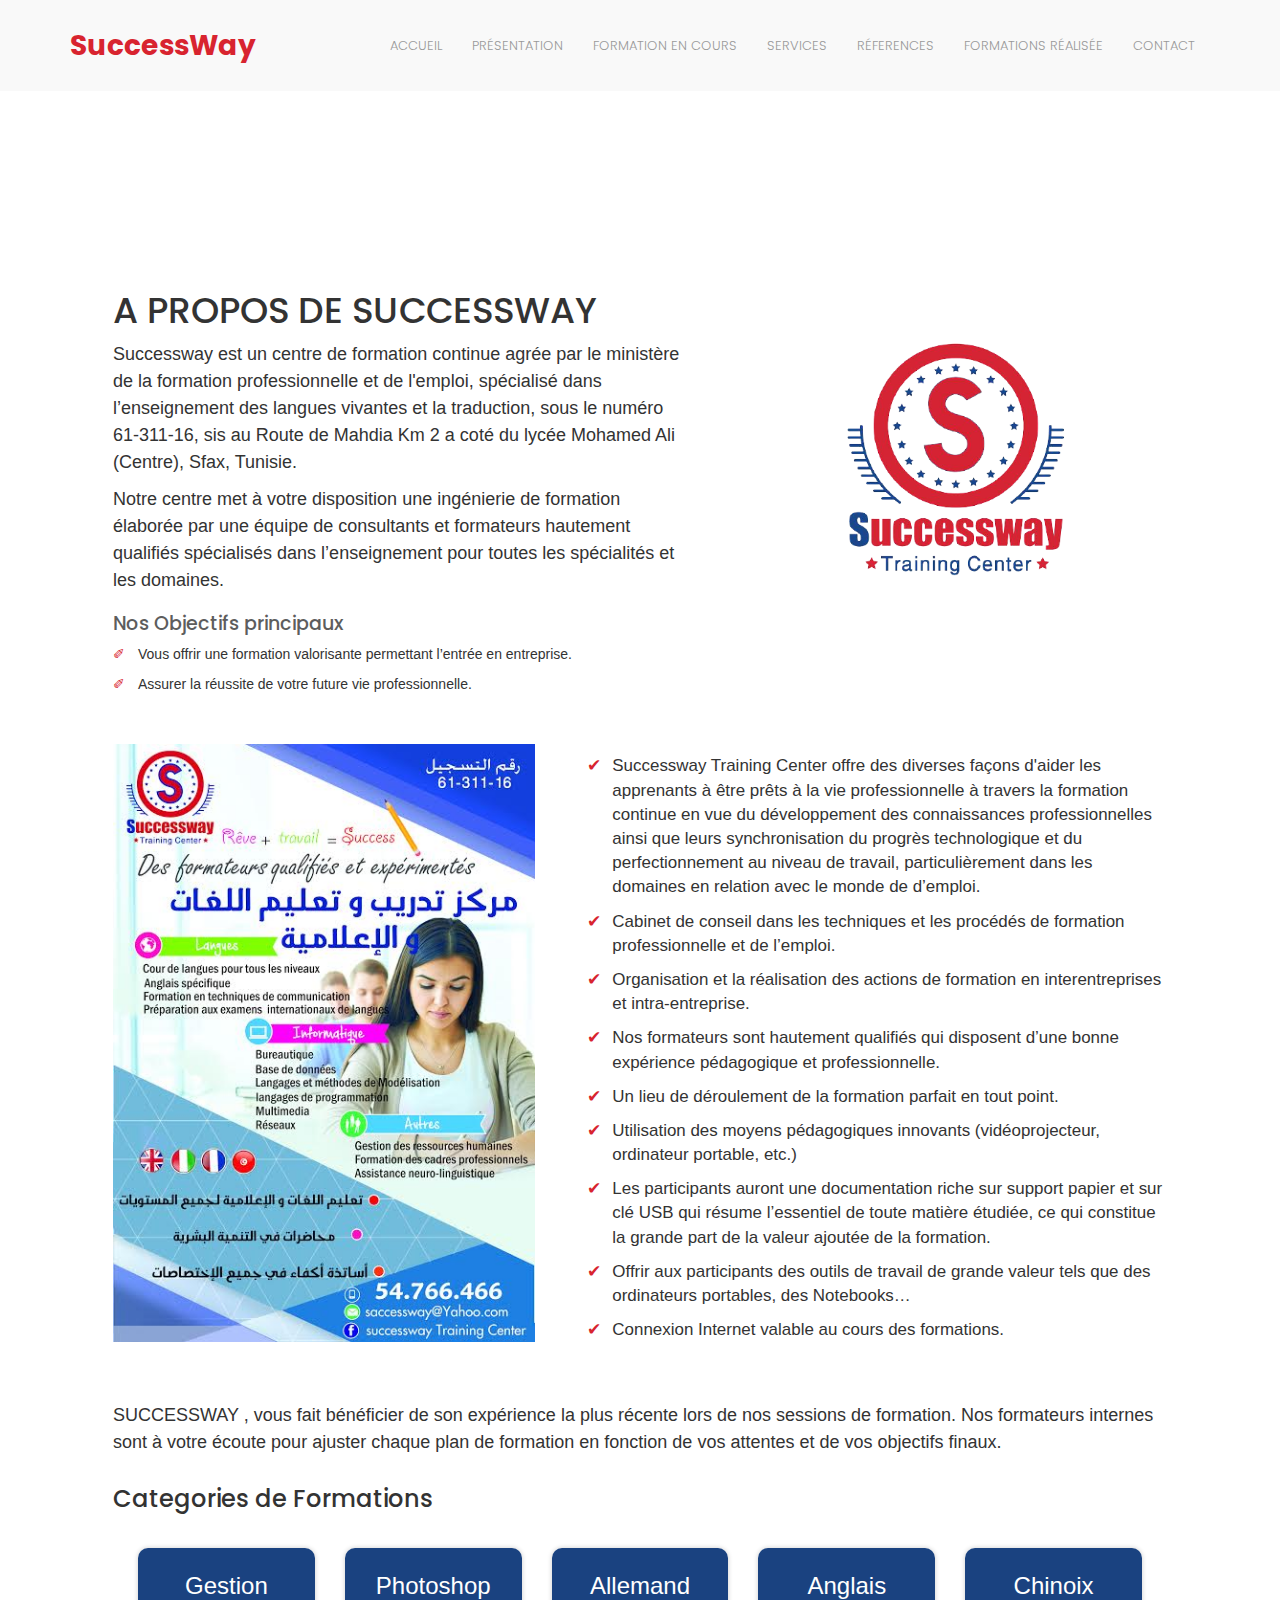
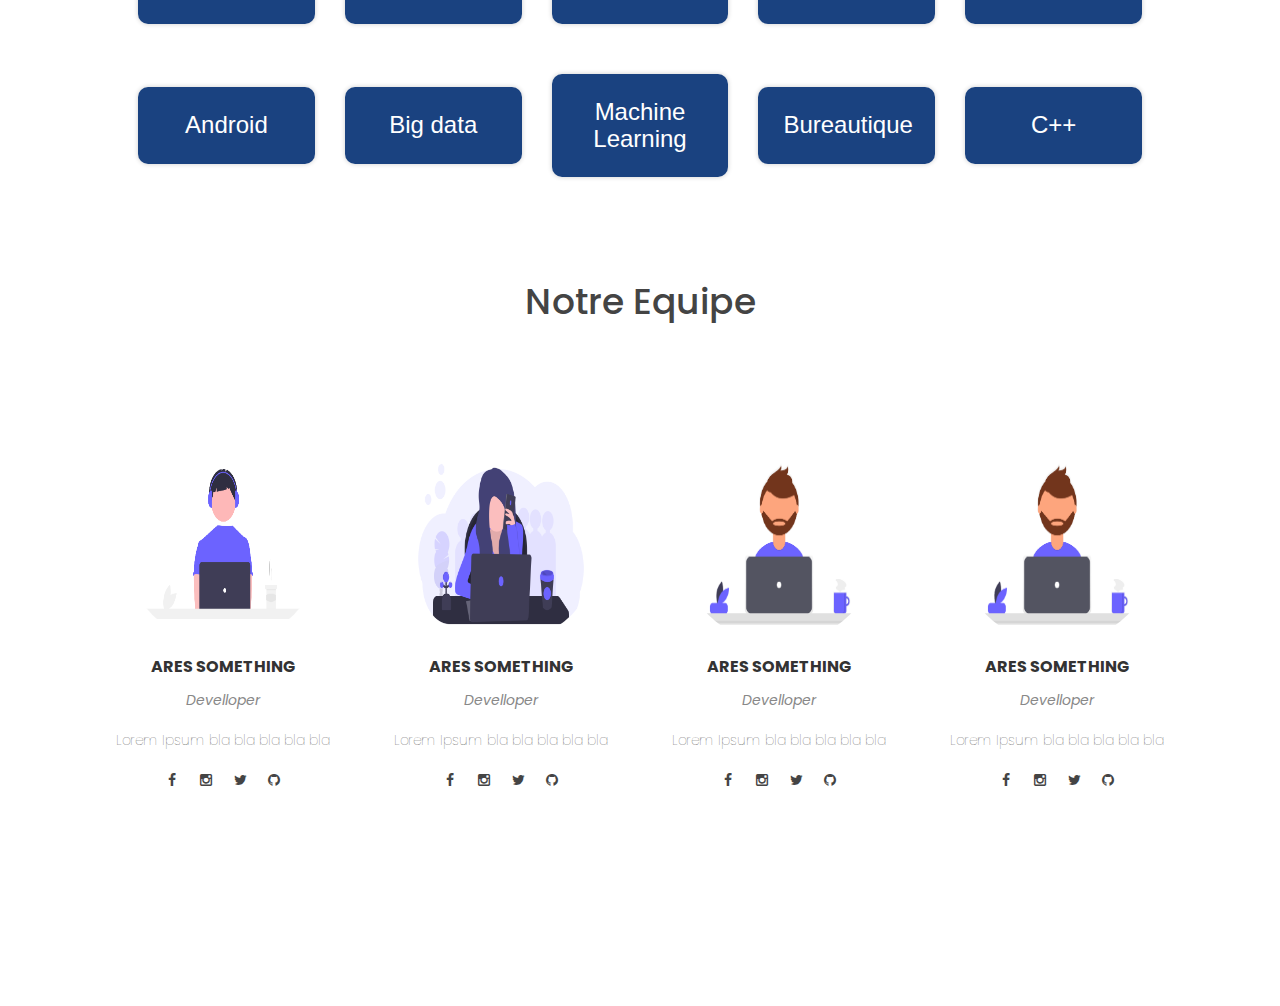
==== commit 8d87b63d: "h" ====
--- a/Presentation.html
+++ b/Presentation.html
@@ -31,7 +31,7 @@
 					<span class="icon icon-bar"></span>
 					<span class="icon icon-bar"></span>
 				</button>
-				<a href="#" class="navbar-brand ">SuccessWay</a>
+				<a href="index.html" class="navbar-brand ">SuccessWay</a>
 			</div>
 			<div class="collapse navbar-collapse">
 				<ul class="nav navbar-nav navbar-right">
@@ -50,9 +50,9 @@
 	<div class="section1" id="service">
 		<div class="container1">
 			<div class="row">
-					<div class="content-section1">
+					<div class="content_section1">
 						<div class="title1">
-							<h1>About us</h1>
+							<h1>A propos de Successway</h1>
 						</div>
 						<div class="content1">
 							<p>
@@ -71,14 +71,14 @@
 						</div>
 						
 					</div>
-					<div class="image-section1">
+					<div class="image_section1">
 						<img src="images/logo-removebg-preview.png" alt="">
 					</div>
 			</div>	
 			<br>
 			<br>
 			<div class="row">
-				<div class="content-section2">
+				<div class="content_section2">
 					<div class="content2">
 						<p>
 							<li class="plan__feature">Successway Training Center offre des diverses façons d'aider les apprenants à être prêts à la vie professionnelle à travers la formation continue en vue du développement des connaissances professionnelles ainsi que leurs synchronisation du progrès technologique et du perfectionnement au niveau de travail, particulièrement dans les domaines en relation avec le monde de d’emploi.</li>
@@ -109,13 +109,13 @@
 						</p>
 					</div>
 				</div>
-				<div class="image-section2">
+				<div class="image_section2">
 					<img src="images/present.jpg" alt="">
 				</div>
 			</div>
 			<br><br>
 			<div class="row">
-				<div class="content-section3">
+				<div class="content_section3">
 					<div class="content1">
 						<p>
 							SUCCESSWAY , vous fait bénéficier de son expérience la plus récente lors de nos sessions de formation. Nos formateurs internes sont à votre écoute pour ajuster chaque plan de formation en fonction de vos attentes et de vos objectifs finaux.
@@ -124,7 +124,7 @@
 				</div>
 			</div>	
 			<div class="row">
-				<div class="content-section3">
+				<div class="content_section3">
 					<h3>Categories de Formations</h3>							
 				</div>
 				<div class="plan-container ">
--- a/css/templatemo-style.css
+++ b/css/templatemo-style.css
@@ -482,8 +482,9 @@
 }
 /* end portfolio */
 
-
-
+/* start ref */
+
+/* end ref */
 /* start contact */
 #contact
     {
--- a/css/presentation.css
+++ b/css/presentation.css
@@ -16,87 +16,87 @@
     margin: auto ;
     padding-top: 100px;    
 }
-.content-section1{
+.content_section1{
     float: left;
     width: 55%;
 }
-.content-section2{
+.content_section2{
     float: right;
     width: 55%;
 }
-.content-section3{
+.content_section3{
     float: left;
     width: 100%;
 }
-.image-section1{
+.image_section1{
     float: right;
     width: 40%;
     margin-top: 40px;
 }
-.image-section2{
+.image_section2{
     float: left;
     width: 40%;
 
 }
-.image-section1 img{
+.image_section1 img{
     width: 100%;
     height: auto;
 }
-.image-section2 img{
+.image_section2 img{
     width: 100%;
     height: auto;
 }
-.content-section1 .title1{
+.content_section1 .title1{
     text-transform: uppercase;
     font-size: 28px;
 }
-.content-section2 .title2{
+.content_section2 .title2{
     text-transform: uppercase;
     font-size: 28px;
 }
-.content-section1 .content1 h3{
+.content_section1 .content1 h3{
     margin-top: 20px ;
     color: #5d5d5d;
     font-size: 19px;
 }
-.content-section2 .content2 h3{
+.content_section2 .content2 h3{
     margin-top: 20px ;
     color: #5d5d5d;
     font-size: 19px;
 }
-.content-section3 .content1 h3{
+.content_section3 .content1 h3{
     margin-top: 20px ;
     color: #920000;
     font-size: 19px;
 }
-.content-section3 .content1 h4{
+.content_section3 .content1 h4{
     margin-top: 20px ;
     color: #0b15a1;
     font-size: 19px;
     float: left;
 }
-.content-section1 .content1 p{
+.content_section1 .content1 p{
     margin-top: 10px;
     font-family: sans-serif;
     font-size: 18px;
     line-height:1.5 ;
 }
-.content-section2 .content2 p{
+.content_section2 .content2 p{
     margin-top: 10px;
     font-family: sans-serif;
     font-size: 18px;
     line-height:1.5 ;
 }
-.content-section3 .content1 p{
+.content_section3 .content1 p{
     margin-top: 10px;
     font-family: sans-serif;
     font-size: 18px;
     line-height:1.5 ;
 }
-.content-section1 .content1 .button1{
+.content_section1 .content1 .button1{
     margin-top:30px ;
 }
-.content-section1 .content1 .button1 a{
+.content_section1 .content1 .button1 a{
     background-color: #D8242F;
     border-radius: 100px;
     margin-left: 15px;
@@ -106,19 +106,19 @@
     font-size: 25px ;
     letter-spacing: 1.5px;
 }
-.content-section1 .content1 .button1 a:hover{
+.content_section1 .content1 .button1 a:hover{
     background-color: #1A4280;
     color: #fff;
 }
-.content-section1 .social1{
+.content_section1 .social1{
     margin: 40px 40px; 
 }
-.content-section1 .social1 i{
+.content_section1 .social1 i{
     color: #1A4280;
     font-size: 30px;
     padding:0px 10px;
 }
-.content-section1 .social1 i:hover{
+.content_section1 .social1 i:hover{
     color: #D8242F;
 }
 @media screen and (max-width: 768px){
@@ -128,61 +128,61 @@
         margin: auto;
         padding-top: 50px;    
     }
-    .content-section{
+    .content_section{
         float: none;
         width: 100%;
         display: block;
         margin: auto;
     }
-    .content-section1{
+    .content_section1{
         float: none;
         width: 100%;
         display: block;
         margin: auto;
     }
-    .content-section2{
+    .content_section2{
         float: none;
         width: 100%;
         display: block;
         margin: auto;
     }
-    .image-section1{
+    .image_section1{
         float: none;
         width: 100%;
         
     }
-    .image-section2{
+    .image_section2{
         float: none;
         width: 100%;
         
     }
-    .image-section1 img{
+    .image_section1 img{
        width: 100%;
        height: auto;
        display:block ;
        margin: auto;
     }
-    .image-section2 img{
+    .image_section2 img{
         width: 100%;
         height: auto;
         display:block ;
         margin: auto;
      }
-    .content-section1 .title1{
+    .content_section1 .title1{
         text-align: center ;
         font-size:19px ;
     }
-    .content-section2 .title2{
+    .content_section2 .title2{
         text-align: center ;
         font-size:19px ;
     }
-    .content-section1 .content1 .button1{
+    .content_section1 .content1 .button1{
         text-align: center;
     }
-    .content-section1 .content1 .button1 a{
+    .content_section1 .content1 .button1 a{
         padding:9px 30px;
     }
-    .content-section1 .social1{
+    .content_section1 .social1{
         text-align: center;   
     }
 }
@@ -337,4 +337,10 @@
 .social-links a i{
     color: #444;
 
+}
+.MoreText{
+    display: none;
+}
+.text.show-more .MoreText{
+    display: inline;
 }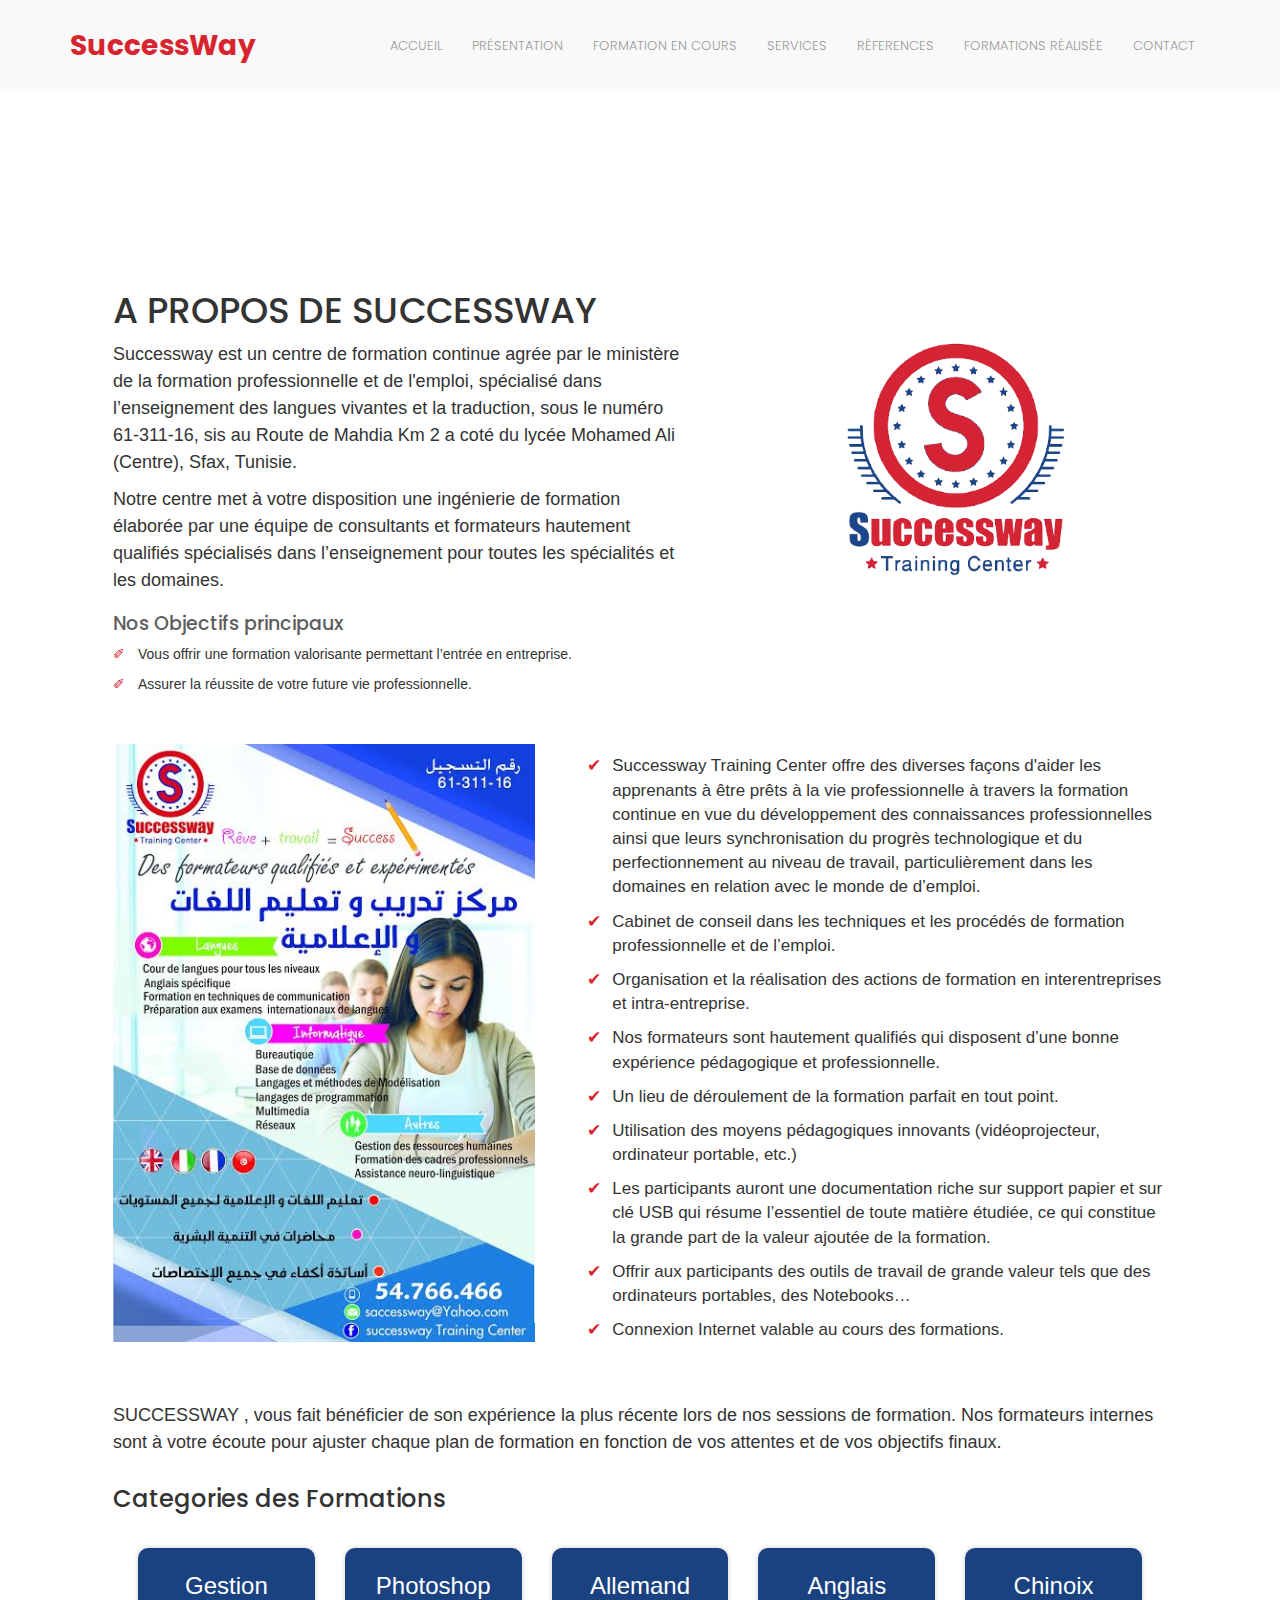
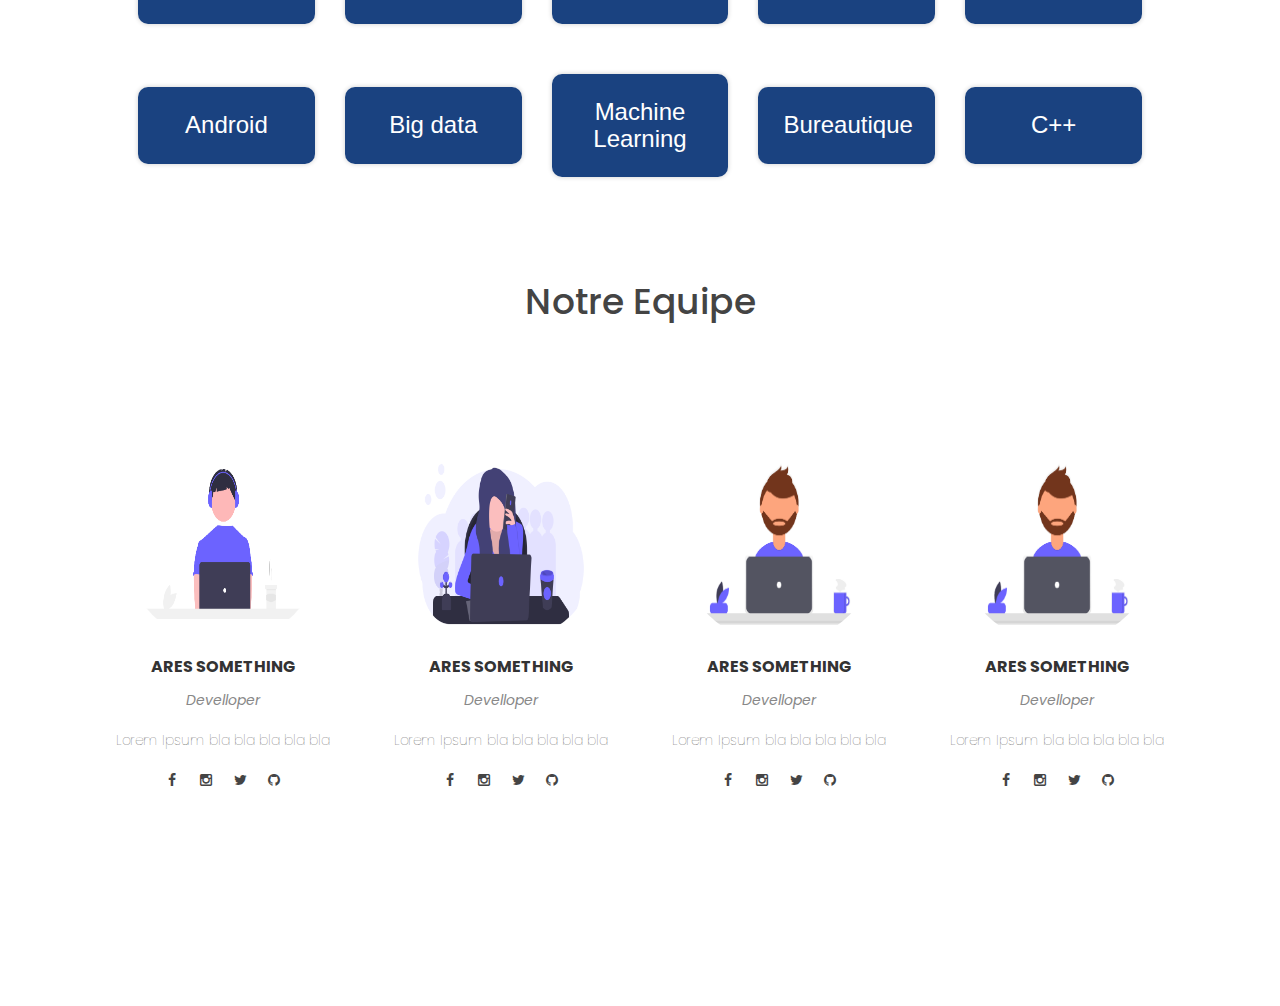
==== commit ff12c5ca: "commit" ====
--- a/Presentation.html
+++ b/Presentation.html
@@ -125,7 +125,7 @@
 			</div>	
 			<div class="row">
 				<div class="content_section3">
-					<h3>Categories de Formations</h3>							
+					<h3>Categories des Formations</h3>							
 				</div>
 				<div class="plan-container ">
 
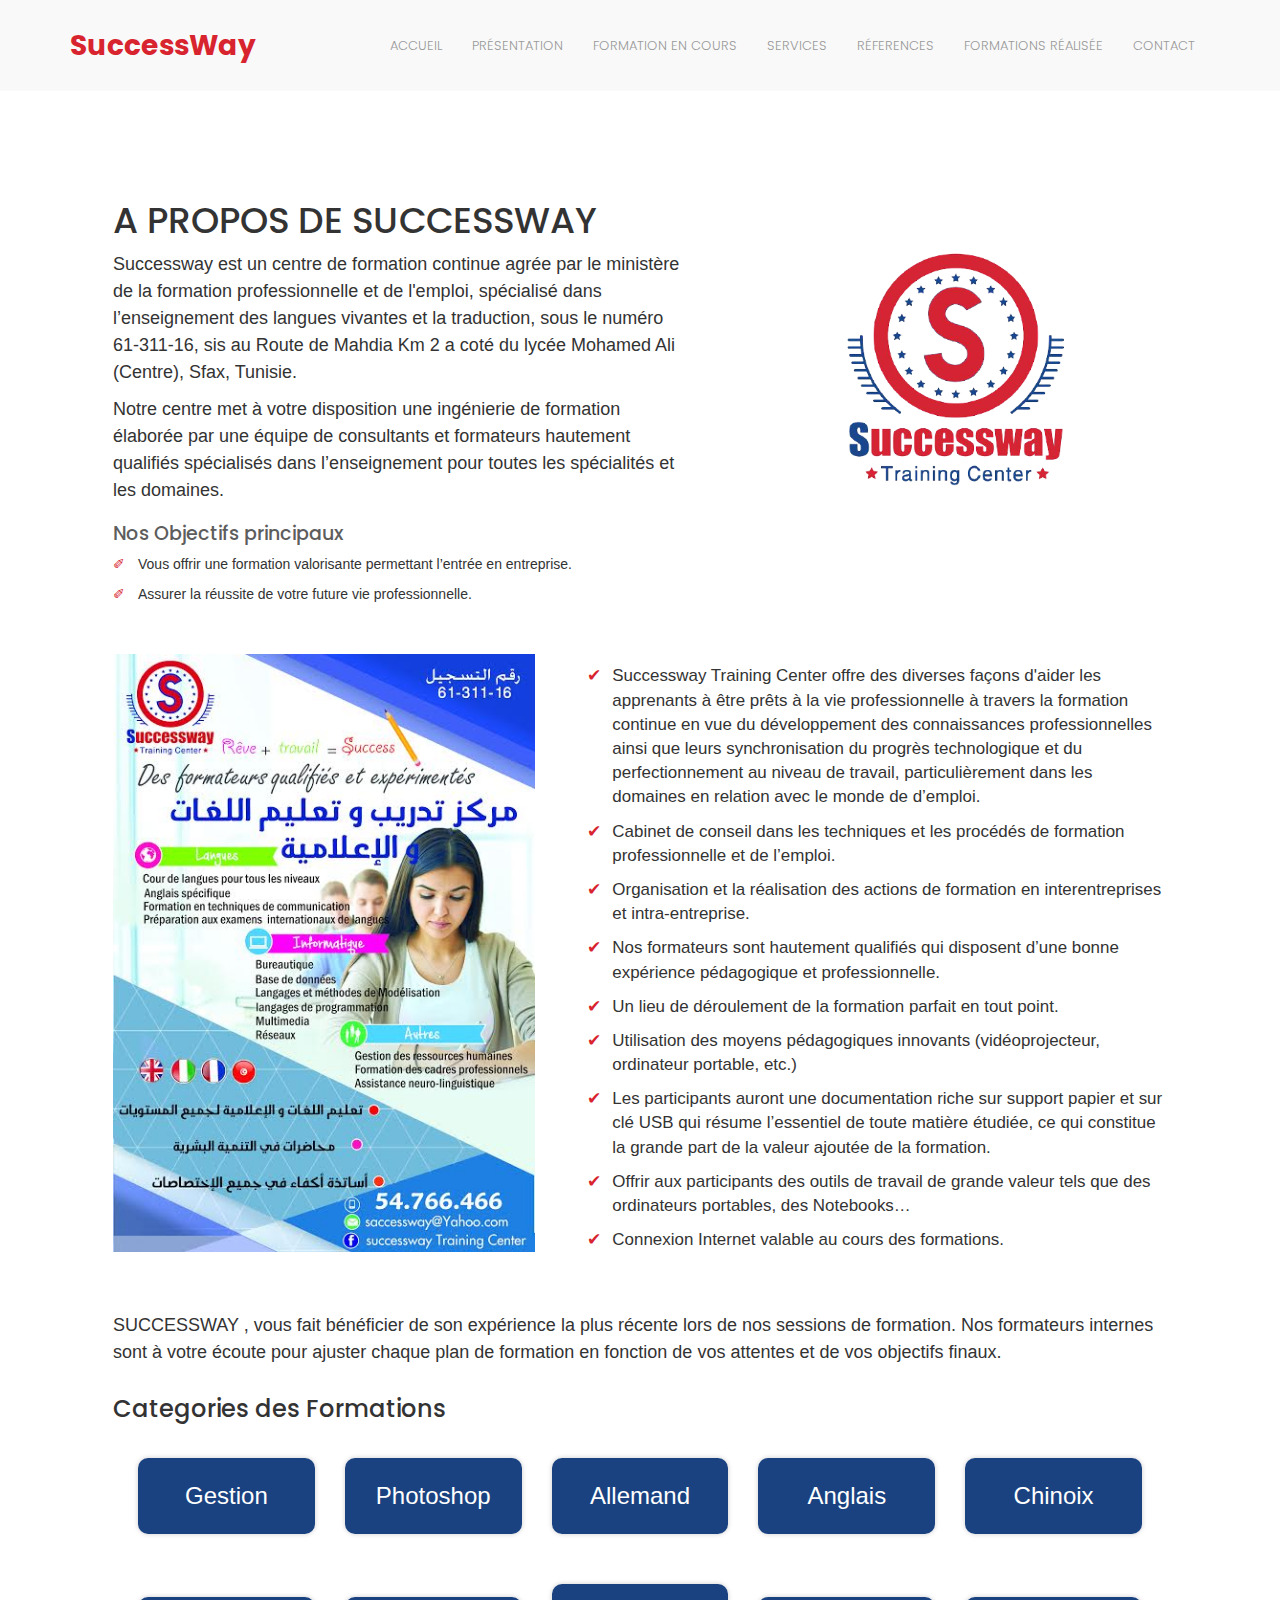
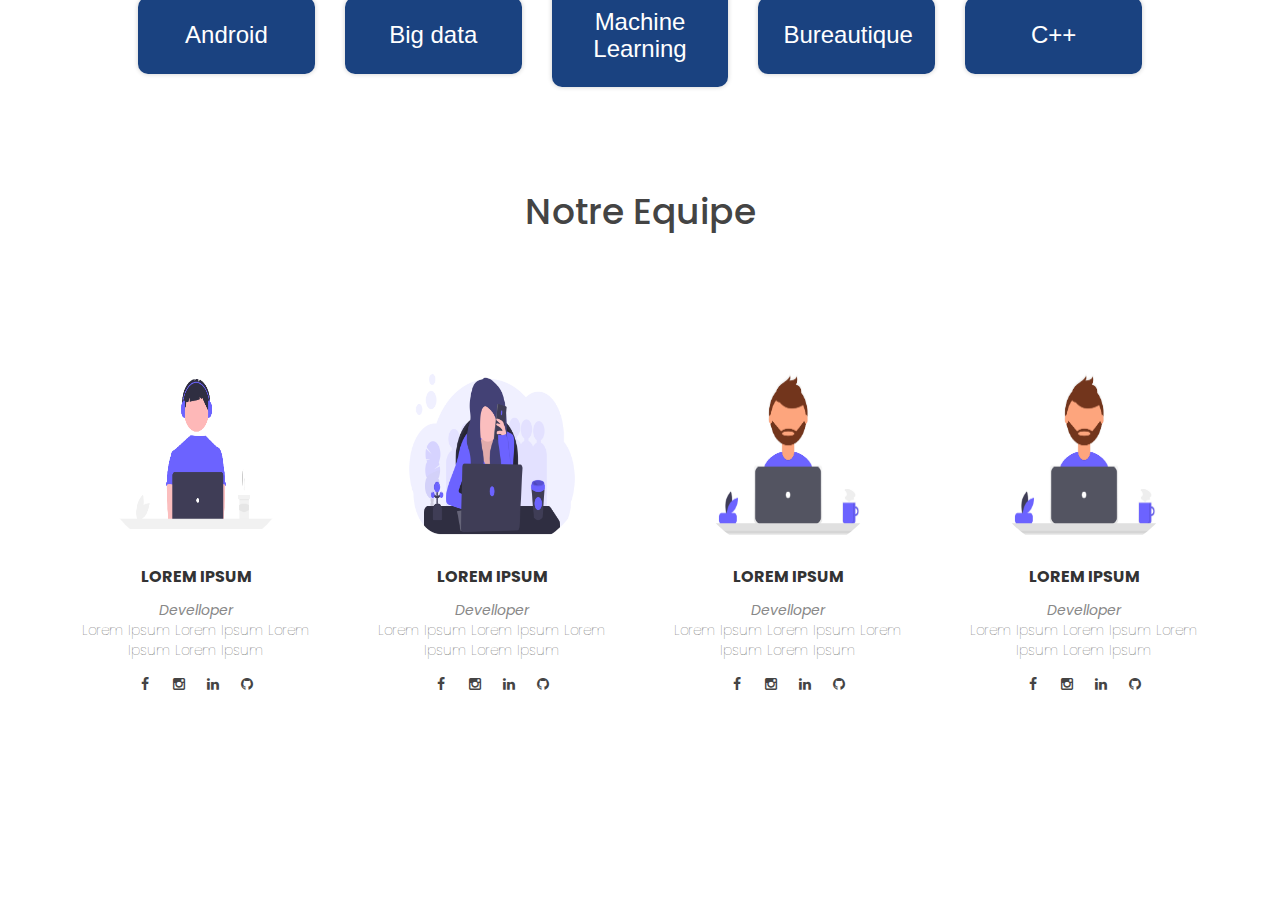
==== commit de6baac7: "commit" ====
--- a/Presentation.html
+++ b/Presentation.html
@@ -7,11 +7,13 @@
 	<meta name="viewport" content="width=device-width, initial-scale=1">
 	<meta name="keywords" content="">
 	<meta name="description" content="">
-	
-    <!-- 
-	Workforce CSS Template
-	https://templatemo.com/tm-461-workforce
-    -->
+
+	<!--page-icon-->
+	<link rel="shortcut icon" href="images/logo-removebg-preview.png">
+	<meta content="" name="description">
+	<meta content="" name="keywords">
+	
+    <!-- Workforce CSS Template https://templatemo.com/tm-461-workforce -->
 	<link href='http://fonts.googleapis.com/css?family=Montserrat:400,700' rel='stylesheet' type='text/css'>
 	<link rel="stylesheet" href="css/animate.min.css">
 	<link rel="stylesheet" href="css/bootstrap.min.css">
@@ -192,49 +194,49 @@
 			<div class="sub-meet-conainer">
 			<div class="teams">
 				<img src="images/undraw_Coding_re_iv62.png" alt="" >
-				<div class="name">Ares Something</div>
-				<div class="desig">Develloper</div>
-				<div class="about">Lorem Ipsum bla bla bla bla bla</div>
-				<div class="social-links">
-					<a href=""><i class="fa fa-facebook"></i></a>
-					<a href=""><i class="fa fa-instagram"></i></a>
-					<a href=""><i class="fa fa-twitter"></i></a>
+				<div class="name">Lorem Ipsum</div>
+				<div class="desig">Develloper</div>
+				<div class="about">Lorem Ipsum Lorem Ipsum Lorem Ipsum Lorem Ipsum</div>
+				<div class="social-links">
+					<a href=""><i class="fa fa-facebook"></i></a>
+					<a href=""><i class="fa fa-instagram"></i></a>
+					<a href=""><i class="fa fa-linkedin"></i></a>
 					<a href=""><i class="fa fa-github"></i></a>
 				</div>
 			</div>
 			<div class="teams">
 				<img src="images/undraw_working_remotely_jh40.png" alt="" >
-				<div class="name">Ares Something</div>
-				<div class="desig">Develloper</div>
-				<div class="about">Lorem Ipsum bla bla bla bla bla</div>
-				<div class="social-links">
-					<a href=""><i class="fa fa-facebook"></i></a>
-					<a href=""><i class="fa fa-instagram"></i></a>
-					<a href=""><i class="fa fa-twitter"></i></a>
+				<div class="name">Lorem Ipsum</div>
+				<div class="desig">Develloper</div>
+				<div class="about">Lorem Ipsum Lorem Ipsum Lorem Ipsum Lorem Ipsum</div>
+				<div class="social-links">
+					<a href=""><i class="fa fa-facebook"></i></a>
+					<a href=""><i class="fa fa-instagram"></i></a>
+					<a href=""><i class="fa fa-linkedin"></i></a>
 					<a href=""><i class="fa fa-github"></i></a>
 				</div>
 			</div>
 			<div class="teams">
 				<img src="images/undraw_Designer_by46.png" alt="" >
-				<div class="name">Ares Something</div>
-				<div class="desig">Develloper</div>
-				<div class="about">Lorem Ipsum bla bla bla bla bla</div>
-				<div class="social-links">
-					<a href=""><i class="fa fa-facebook"></i></a>
-					<a href=""><i class="fa fa-instagram"></i></a>
-					<a href=""><i class="fa fa-twitter"></i></a>
+				<div class="name">Lorem Ipsum</div>
+				<div class="desig">Develloper</div>
+				<div class="about">Lorem Ipsum Lorem Ipsum Lorem Ipsum Lorem Ipsum</div>
+				<div class="social-links">
+					<a href=""><i class="fa fa-facebook"></i></a>
+					<a href=""><i class="fa fa-instagram"></i></a>
+					<a href=""><i class="fa fa-linkedin"></i></a>
 					<a href=""><i class="fa fa-github"></i></a>
 				</div>
 			</div>
 			<div class="teams">
 				<img src="images/undraw_Designer_by46.png" alt="" >
-				<div class="name">Ares Something</div>
-				<div class="desig">Develloper</div>
-				<div class="about">Lorem Ipsum bla bla bla bla bla</div>
-				<div class="social-links">
-					<a href=""><i class="fa fa-facebook"></i></a>
-					<a href=""><i class="fa fa-instagram"></i></a>
-					<a href=""><i class="fa fa-twitter"></i></a>
+				<div class="name">Lorem Ipsum</div>
+				<div class="desig">Develloper</div>
+				<div class="about">Lorem Ipsum Lorem Ipsum Lorem Ipsum Lorem Ipsum</div>
+				<div class="social-links">
+					<a href=""><i class="fa fa-facebook"></i></a>
+					<a href=""><i class="fa fa-instagram"></i></a>
+					<a href=""><i class="fa fa-linkedin"></i></a>
 					<a href=""><i class="fa fa-github"></i></a>
 				</div>
 			</div>
--- a/css/presentation.css
+++ b/css/presentation.css
@@ -14,7 +14,7 @@
     width: 80%;
     display: block;
     margin: auto ;
-    padding-top: 100px;    
+    padding-top: 10px;    
 }
 .content_section1{
     float: left;
@@ -296,13 +296,13 @@
 .teams{
     margin: 10px;
     padding: 22px;
-    max-width: 30%;
+    max-width: 23%;
     cursor: pointer;
     transition:0.4s ;
     box-sizing: border-box;
 }
 .teams:hover{
-    background: cornsilk;
+    background: rgba(46, 43, 235, 0.507);
 
 }
 .teams img{
@@ -321,7 +321,8 @@
     color: #888; 
 }
 .about{
-    margin: 20px 0;
+    margin-top: 20px 0 ;
+    
     font-weight: lighter ;
     color: #4e4e4e;
 }
